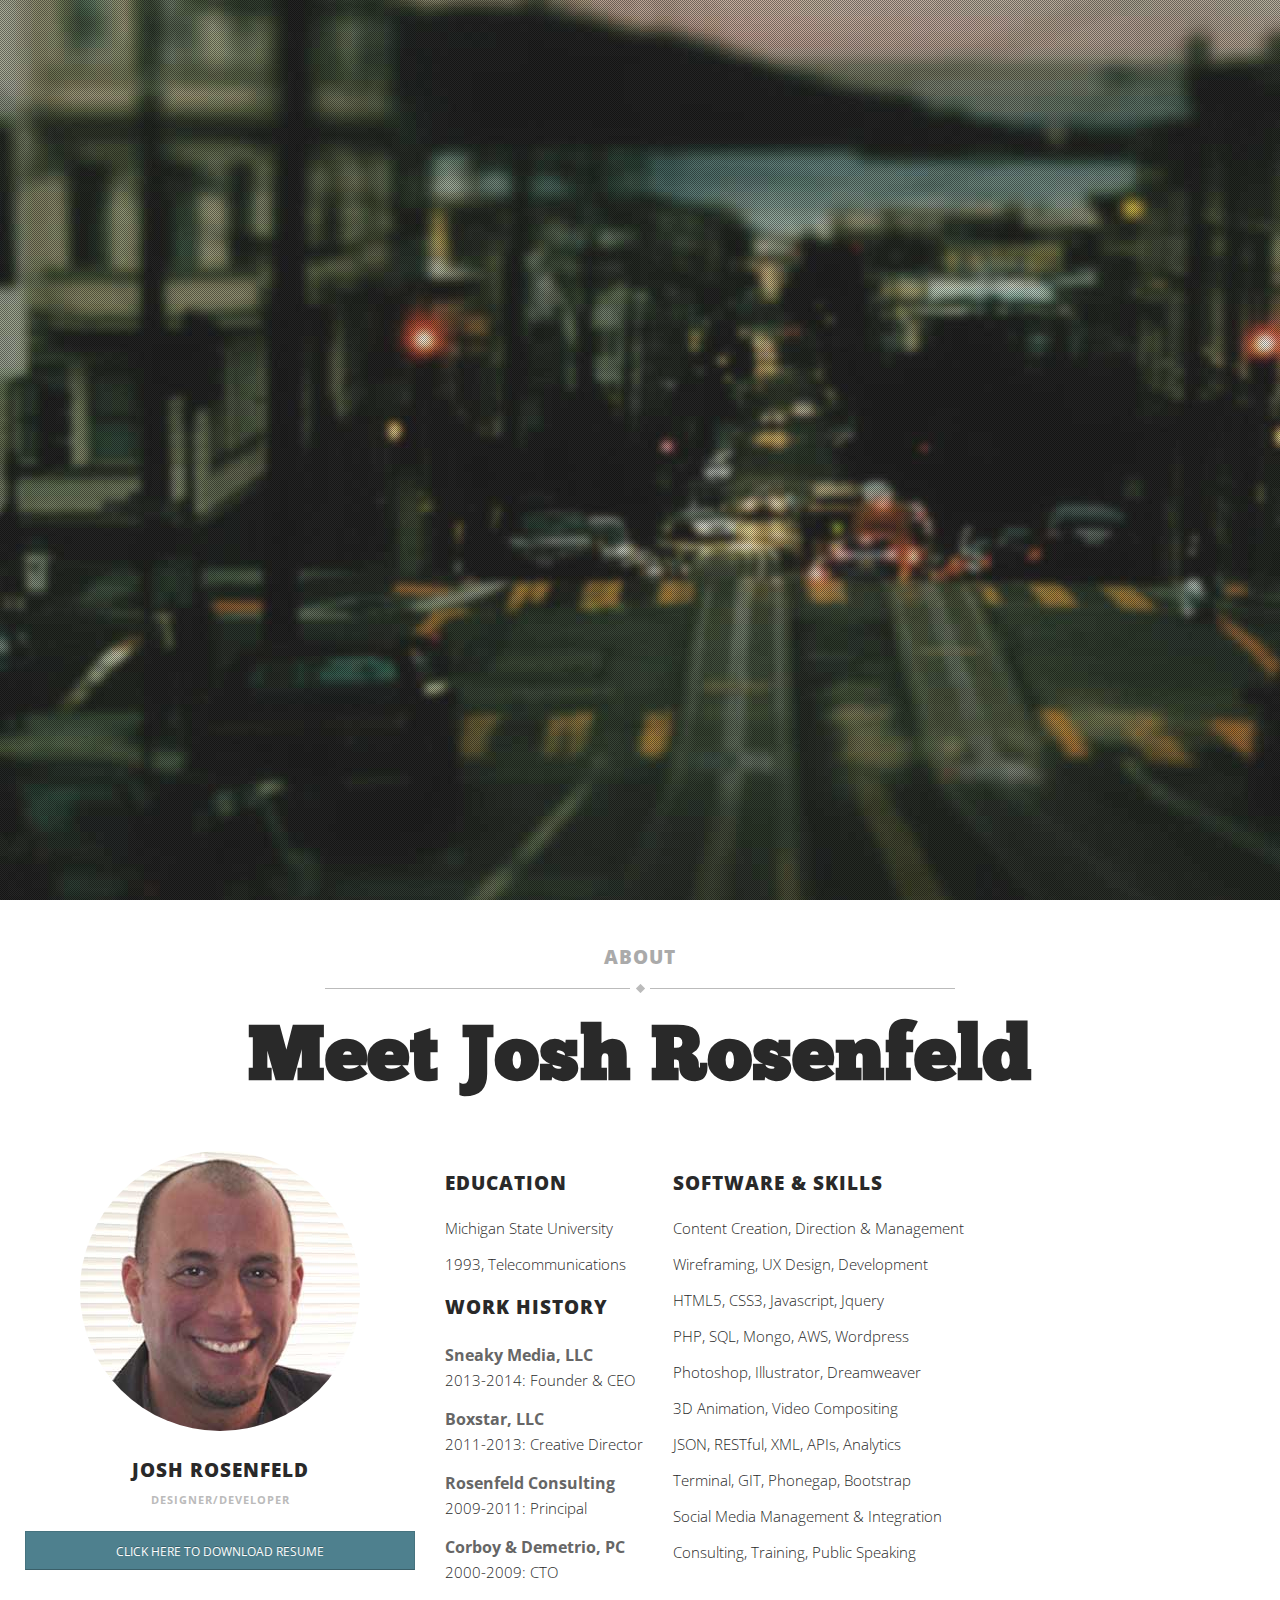
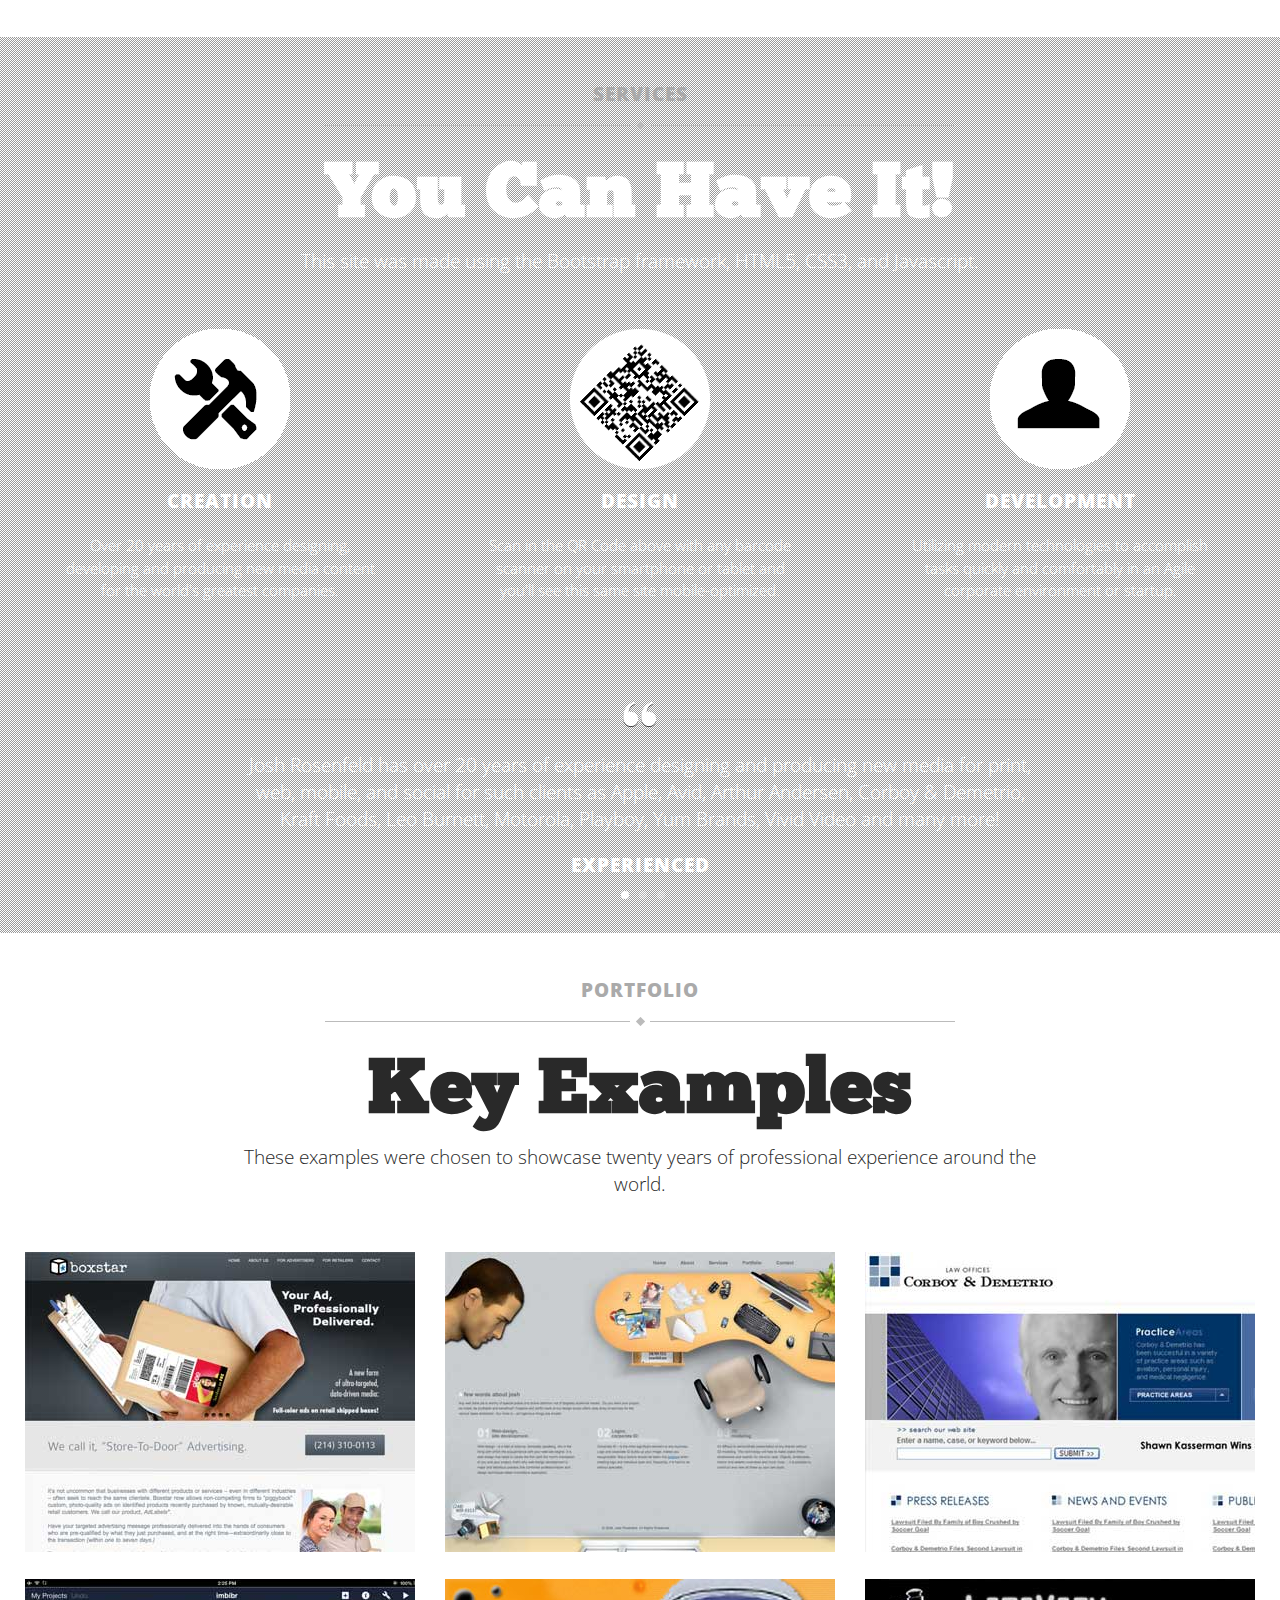
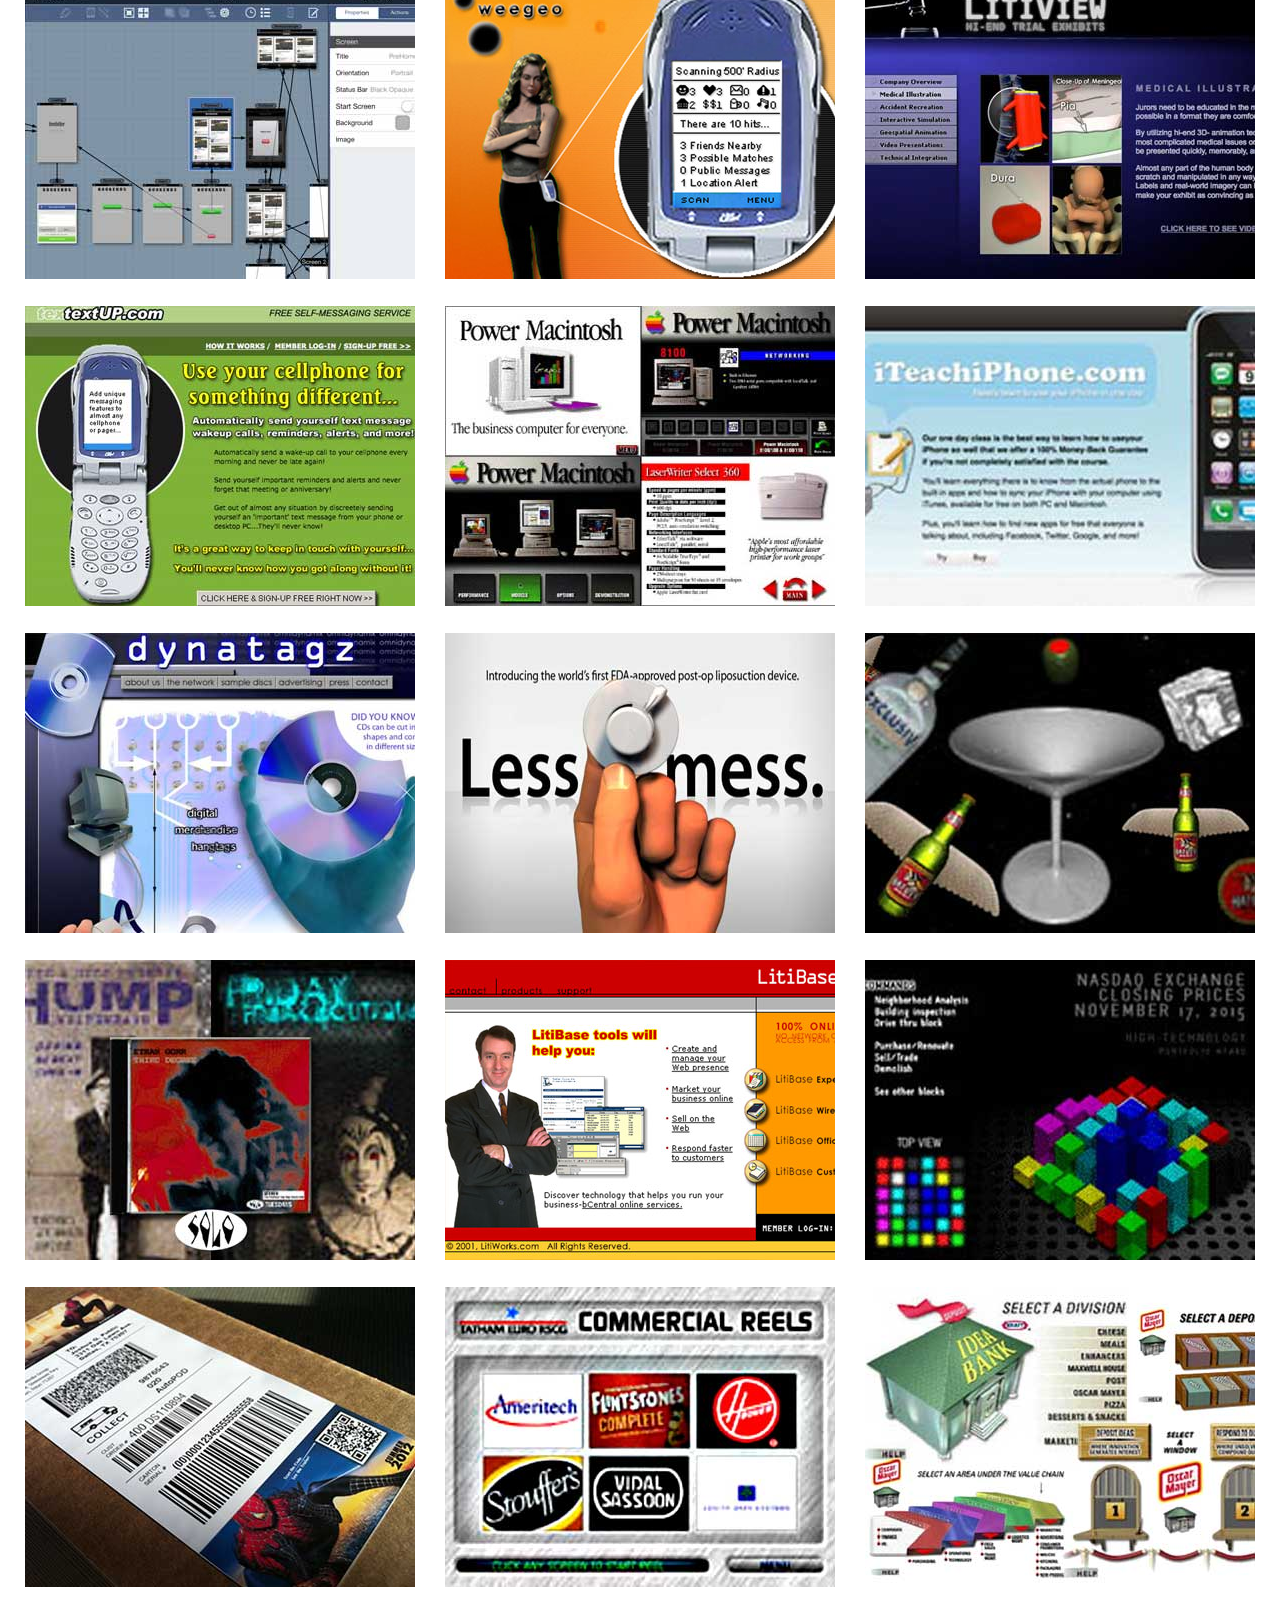
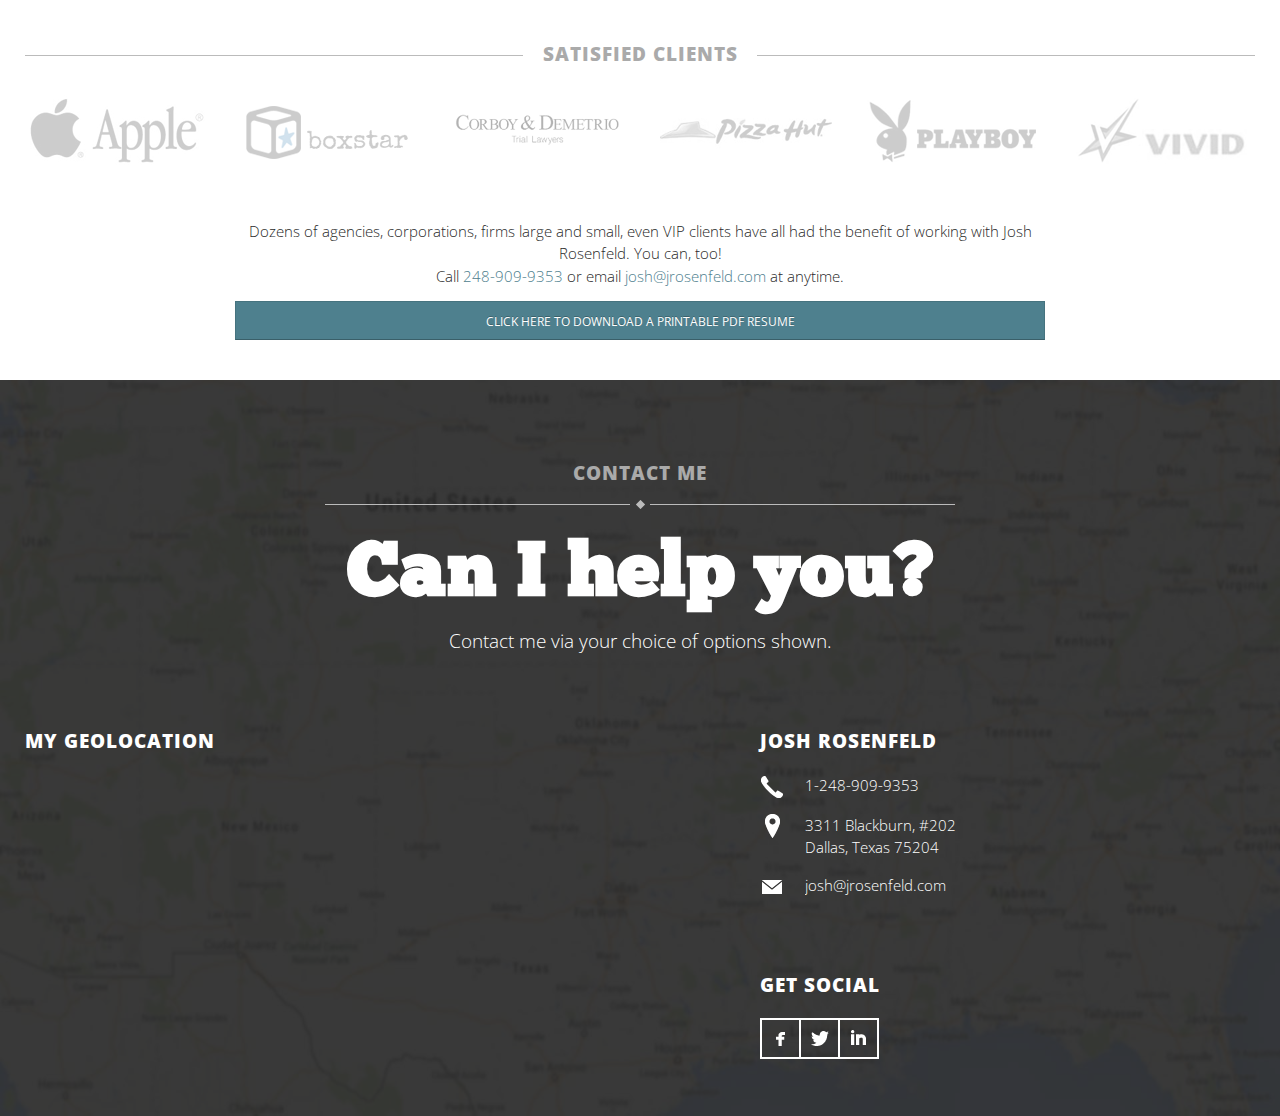
==== index.html @ c7f71e77 "First Commit" ====
<!DOCTYPE html>
<html lang="en">
  <head>
    <!-- META DATA -->
    <meta charset="utf-8">
    <meta name="viewport" content="width=device-width, initial-scale=1.0, user-scalable=0, minimum-scale=1.0, maximum-scale=1.0">
    <meta name="apple-mobile-web-app-capable" content="yes">
    <meta name="apple-mobile-web-app-status-bar-style" content="black">

    <meta name="description" content="Josh Rosenfeld portfolio and resume website. Responsive design on a framework from a wireframe in HTML with CSS3.">
    <title>josh rosenfeld</title>

    <link rel="apple-touch-icon-precomposed" sizes="144x144" href="assets/images/ico/apple-touch-icon-144-precomposed.png">
    <link rel="apple-touch-icon-precomposed" sizes="114x114" href="assets/images/ico/apple-touch-icon-114-precomposed.png">
      <link rel="apple-touch-icon-precomposed" sizes="72x72" href="assets/images/ico/apple-touch-icon-72-precomposed.png">
                    <link rel="apple-touch-icon-precomposed" href="assets/images/ico/apple-touch-icon-57-precomposed.png">
                                   <link rel="shortcut icon" href="assets/images/ico/favicon.png">

    <!-- STYLESHEETS -->
    <link rel="stylesheet" href="assets/style/bootstrap.css" type="text/css" />

    <!-- GOOGLE WEB FONTS -->
    <link href='http://fonts.googleapis.com/css?family=Open+Sans:300italic,400italic,600italic,700italic,800italic,400,700,600,300,800' rel='stylesheet' type='text/css'>
</head>
<body>
    <!-- NAVIGATION -->
    <nav class="fixed-top" id="navigation">
        <div class="container">
            <div class="row-fluid">
                <div class="span12 center">
                    <!-- LOGO -->
                    <a class="brand pull-left" href="./">
                        <img src="assets/images/logo.png" alt="rosenfeld">
                    </a>
                    <!-- END LOGO -->

                    <!-- MOBILE MENU BUTTON -->
                    <div class="mobile-menu" data-toggle="collapse" data-target=".nav-collapse">
                        <span class="icon-bar"></span>
                        <span class="icon-bar"></span>
                        <span class="icon-bar"></span>
                    </div>
                    <!-- END MOBILE MENU BUTTON -->

                    <!-- MAIN MENU -->
                    <ul id="main-menu" class="nav-collapse collapse">
                        <li><a href="#page-welcome">Home</a></li>
                        <li><a href="#page-about">About</a></li>
                        <li><a href="#page-features">Services</a></li>
                        <li><a href="#page-work">Portfolio</a></li>
                        <li><a href="#page-contact">Contact</a></li>
                    </ul>
                    <!-- END MAIN MENU -->

                    <!-- SOCIAL ICONS -->
                    <div class="social-icons hover-big pull-right">
                        <a href="https://facebook.com/rosenfeld.josh" class="sicon-facebook"><i>Facebook</i></a>
                        <a href="http://twitter.com/joshrosenfeld" class="sicon-twitter"><i>Twitter</i></a>
                        <a href="http://www.linkedin.com/in/rosenlink" class="sicon-linkedin"><i>LinkedIn</i></a>
					</div>
                    <!-- END SOCIAL ICONS -->
                </div>
            </div>
        </div>
    </nav>
    <!-- END NAVIGATION -->

    <!-- PAGE | WELCOME -->
    <div class="pages white paralax page-welcome" id="page-welcome">
        <div class="overlay"></div>
        <!-- Centralized content -->
        <div class="centralized">
            <div class="container">
                <div class="row-fluid">
                    <div class="span12 center">
                        <!-- Animated logo -->
                        <div class="logo">
                            <div class="scrollNormal">
                                <a href="#page-about">
                                    <img src="assets/images/pages/welcome/logo_welcome.png" width="140" height="140" alt="Josh Rosenfeld">
                                </a>
                            </div>
                            <div class="scrollDown">
                                <a href="#page-about">
                                    <img src="assets/images/pages/welcome/logo2_welcome.png" width="140" height="140" alt="Josh Rosenfeld">
                                </a>
                            </div>
                        </div>

                        <div class="line-divider" id="welcome-messages">
                            <ul class="slides">
                                <li>
                                    <h1>Developer</h1>
                                </li>
                                <li>
                                    <h1>Designer</h1>
                                </li>
                                <li>
                                    <h1>Programmer</h1>
                                </li>
                                <li>
                                    <h1>Production</h1>
                                </li>
                                <li>
                                    <h1>Marketing</h1>
                                </li>
                                <li>
                                    <h1>Management</h1>
                                </li>
                            </ul>
                        </div>
                        <p>A Single Page Resume/Portfolio</p>
                        <div class="social-icons sicon-white bordered">
                            <a href="https://facebook.com/rosenfeld.josh" class="sicon-facebook"><i>Facebook</i></a>
                        <a href="http://twitter.com/joshrosenfeld" class="sicon-twitter"><i>Twitter</i></a>
                        <a href="http://www.linkedin.com/in/rosenlink" class="sicon-linkedin"><i>LinkedIn</i></a>                        </div>
                    </div>
                </div>
            </div>
        </div>
    </div>
    <!-- END PAGE | Welcome -->

   <!-- PAGE | ABOUT -->
    <div class="pages page-about" id="page-about">
        <div class="container">
            <!-- Header -->
            <header>
                <h4 class="line-divider">About</h4>
                <h1>Meet Josh Rosenfeld</h1>
               <!-- <div class="row">
                    <div class="span8 offset2">
                        <p>
                            Josh Rosenfeld has over 20 years of experience designing and producing new media for print, web, mobile, and social for such clients as Apple, Avid, Arthur Andersen, Corboy & Demetrio, Kraft Foods, Leo Burnett, Motorola, Playboy, Yum Brands, Vivid Video and many more! Josh utilizes modern technologies, techniques and frameworks to accomplish his tasks quickly and is comfortable in an Agile corporate environment or at a startup.
                        </p>
                    </div>
                </div> -->
            </header>
            <!-- End Header -->

            <!-- Article -->
            <article>
                <ul class="thumbnails about-items">
                    <li class="span4 center">
                         <div class="item">

                            <img class="img-circle" src="assets/images/pages/about/280.jer.jpg" alt="Josh Rosenfeld">
                            <div class="about-overlay img-circle">
                                <div class="social-icons sicon-white">
                                    <a href="https://facebook.com/rosenfeld.josh" class="sicon-facebook"><i>Facebook</i></a>
                        <a href="http://twitter.com/joshrosenfeld" class="sicon-twitter"><i>Twitter</i></a>
                        <a href="http://www.linkedin.com/in/rosenlink" class="sicon-linkedin"><i>LinkedIn</i></a>                                </div>
                            </div>
                        </div>

                        <!-- Team member name and function -->
                        <h5>
                            Josh Rosenfeld<br/>
                            <small>Designer/Developer</small>
                        </h5>

                        <!-- Team member short info -->
                        <p class="smallFontBy08"><button class="btn btn-lg btn-primary btn-block" type="submit"><a href="joshrosenfeld.resume.pdf" target="new"><span style="font-size:12px; font-color: #ffffff; color: #ffffff" >CLICK HERE TO DOWNLOAD RESUME</span></a></button></p>
                    </li>

                    <!-- Eud-->


                    <li><h5>Education</h5>
                        <!-- Team member short info -->
                       <p class="smallFontBy08">Michigan State University</p>
                       <p class="smallFontBy08">1993, Telecommunications</p>
                        <h5>Work History</h5>
                        <!-- Team member short info -->
                        <small style="color:#666"><strong>Sneaky Media, LLC</strong></small>
                        <p class="smallFontBy08">2013-2014: Founder & CEO</p>
                        <small style="color:#666"><strong>Boxstar, LLC</strong></small>
                        <p class="smallFontBy08">2011-2013: Creative Director</p>
                        <small style="color:#666"><strong>Rosenfeld Consulting</strong></small>
                        <p class="smallFontBy08">2009-2011: Principal</p>
                            <small style="color:#666"><strong>Corboy & Demetrio, PC</strong></small>
                            <p class="smallFontBy08">2000-2009: CTO</p>
                    </li>

					<!-- Skillset-->


                    <li>
					<h5>SOFTWARE & SKILLS</h5>
					<p class="smallFontBy08">Content Creation, Direction & Management</p>
						<p class="smallFontBy08">Wireframing, UX Design, Development</>
                        <p class="smallFontBy08">HTML5, CSS3, Javascript, Jquery</p>
                        <p class="smallFontBy08">PHP, SQL, Mongo, AWS, Wordpress</p>
                        <p class="smallFontBy08">Photoshop, Illustrator, Dreamweaver</p>
                        <p class="smallFontBy08">3D Animation, Video Compositing</p>
                        <p class="smallFontBy08">JSON, RESTful, XML, APIs, Analytics</p>
                        <p class="smallFontBy08">Terminal, GIT, Phonegap, Bootstrap</p>
					<!-- <small style="color:#666"><strong>OTHER</strong></small> -->
					<p class="smallFontBy08">Social Media Management & Integration</p>
                       <p class="smallFontBy08">Consulting, Training, Public Speaking</p>
                       </li>

               </article>
            <!-- End Article -->
        </div>
    </div>
    <!-- END PAGE | ABOUT -->

    <!-- PAGE | FEATURES  -->
    
    <div class="pages white paralax page-features" id="page-features">
        <div class="overlay"></div>
        <div class="container">
             <!-- Header -->
            <header>
                <h4 class="line-divider">Services</h4>
                <h1>You Can Have It!</h1>
                <div class="row">
                    <div class="span8 offset2">
                        <p>This site was made using the Bootstrap framework, HTML5, CSS3, and Javascript.</p>
                    </div>
                </div>
            </header>
             <!-- End Header -->

             <!-- Article -->
            <article>
                <!-- Features blocks -->
                <div class="row-fluid">
                    <div class="span4 center">
                        <img src="assets/images/pages/features/about01a.png" alt="Content Creation">
                        <h5>Creation</h5>
                        <p class="smallFontBy08 cutBy10">Over 20 years of experience designing, developing and producing new media content  for the world's greatest companies.</p>
                    </div>
                    <div class="span4 center">
                        <img src="assets/images/pages/features/aboutJRQR.png" alt="QR Code">
                        <h5>DESIGN</h5>
                        <p class="smallFontBy08 cutBy10">Scan in the QR Code above with any barcode scanner on your smartphone or tablet and you'll see this same site mobile-optimized.</p>
                    </div>
                    <div class="span4 center">
                        <img src="assets/images/pages/features/aboutHead.png" alt="Development">
                        <h5>DEVELOPMENT</h5>
                        <p class="smallFontBy08 cutBy10">Utilizing modern technologies to accomplish tasks quickly and comfortably in an Agile corporate environment or startup.</p>
                    </div>
                </div>
                <!-- Testimonials where here-->
                
                <div class="row-fluid">
                    <div class="span8 offset2">
                        <div class="quote center">
                            <div id="quote-slider" class="slide">
                                <!-- Carousel items -->
                                <div class="carousel-inner">
                                    <div class="active item">
                                        Josh Rosenfeld has over 20 years of experience designing and producing new media for print, web, mobile, and social for such clients as Apple, Avid, Arthur Andersen, Corboy & Demetrio, Kraft Foods, Leo Burnett, Motorola, Playboy, Yum Brands, Vivid Video and many more! 
                                        <h5>Experienced</h5>
                                    </div>
                                    <div class="item">
                                        Josh utilizes modern technologies, techniques and frameworks to accomplish his tasks quickly and is comfortable in an Agile corporate environment or at a startup. This site was created using Responsive Design techniques and a framework called Bootstrap. 
                                        <h5>Efficient</h5>
                                    </div>
                                    <div class="item">
                                        Josh has worked with numerous startups both by himself and with others. As with most entrepreneurs, he has experienced the ups and downs that come with the territory and is prepared to do it again with the right idea, partners, and of course, investors!
                                        <h5>Entrepreneurial</h5>
                                    </div>
                                </div>
                                <!-- Carousel indicators -->
                                <ol class="carousel-indicators">
                                    <li data-target="#quote-slider" data-slide-to="0" class="active"></li>
                                    <li data-target="#quote-slider" data-slide-to="1"></li>
                                    <li data-target="#quote-slider" data-slide-to="2"></li>
                                </ol>
                            </div>
                        </div>
                    </div>
 <!-- Testimonials where here-->
            </article>
            <!-- End Article -->
        </div>
    </div>
    
    <!-- END PAGE | FEATURES -->


    <!-- PAGE | WORK -->
    <div class="pages page-work" id="page-work">
        <div class="container">
            <!-- Header -->
            <header>
                <h4 class="line-divider">Portfolio</h4>
                <h1>Key Examples</h1>
                <!-- Short desciption about Work in general -->
                <div class="row">
                    <div class="span8 offset2">
                        <p>These examples were chosen to showcase twenty years of professional experience around the world.</p>
                    </div>
                </div>

                <!-- Sub menu -->

                <!--
                Params:
                    plugin-filter: Defines links for filtering.
                -->
              
            </header>
            <!-- End Header -->

            <!-- Article -->
            <article>
                <!-- Portfolio items
                    Params:
                        plugin-filter-elements: Defines items for filtering, each item has class which defines filter value.
                        portfolio-items: Customise portfolio items for hover effect.
                -->
                <ul class="thumbnails plugin-filter-elements portfolio-items">
                    <li class="span4 mix strategy production interface programming marketing other">
                        <a href="#pages/portfolio/boxstar.html" data-destination="portfolio-items" data-insert="before">
                            <!-- Portfolio image -->
                            <img src="pages/portfolio/boxstar.jpg" alt="Boxstar">

                            <!-- Portfolio name, activated on hover -->
                            <div class="portfolio-overlay">
                                <h4>Boxstar Media</h4>
                            </div>
                        </a>
                    </li>
                    <li class="span4 mix strategy marketing other">
                          <a href="#pages/portfolio/jrosenfeld.html" data-destination="portfolio-items" data-insert="before">
                            <img src="pages/portfolio/jrosenfeld.jpg" alt="Rosenfeld">
                            <div class="portfolio-overlay">
                                <h4>Rosenfeld Consulting</h4>
                            </div>
                         </a>
                    </li>                                        
                    <li class="span4 mix production interface programming marketing other">
                        <a href="#pages/portfolio/corboy.html" data-destination="portfolio-items" data-insert="before">
                            <img src="pages/portfolio/corboy.jpg" alt="Corboy">
                            <div class="portfolio-overlay">
                                <h4>Corboy & Demetrio</h4>
                            </div>
                        </a>
                    </li>

                    <li class="span4 mix strategy interface marketing">
                        <!-- <a href="#work" data-destination="portfolio-items" data-insert="before"> -->
                            <img src="pages/portfolio/bookends1.jpg" alt="User Experience">
                            <div class="portfolio-overlay">
                                <h4>Interface Design</h4>
                            </div>
                        </a>
                    </li>
                    <li class="span4 mix production programming interface">
                        <!-- <a href="#work" data-destination="portfolio-items" data-insert="before"> -->
                            <img src="pages/portfolio/weegeo.390.jpg" alt="Weegeo">
                            <div class="portfolio-overlay">
                                <h4>Geolocation</h4>
                            </div>
                        <!-- </a> -->
                    </li>
					<li class="span4 mix production other">
                      <!-- <a href="#work" data-destination="portfolio-items" data-insert="before"> -->
                            <img src="pages/portfolio/litiview.jpg" alt="Litiview">
                            <div class="portfolio-overlay">
                                <h4>3D Animation</h4>
                            </div>
                        <!-- </a> -->
                    </li>

                    <li class="span4 mix strategy interface programming">
                      <!-- <a href="#work" data-destination="portfolio-items" data-insert="before"> -->
                            <img src="pages/portfolio/textup.jpg" alt="Textup">
                            <div class="portfolio-overlay">
                                <h4>Mobile Application</h4>
                            </div>
                       <!-- </a> -->
                    </li>
                    <li class="span4 mix production programming interface">
                           <!-- <a href="#work" data-destination="portfolio-items" data-insert="before"> -->
                           <img src="pages/portfolio/apple.390.jpg" alt="Litiview">
                            <div class="portfolio-overlay">
                                <h4>Interactive Kiosks</h4>
                            </div>
                        <!-- </a> -->
                    </li>
                    <li class="span4 mix production other">
                       <!-- <a href="#work" data-destination="portfolio-items" data-insert="before"> -->
                            <img src="pages/portfolio/iteach.jpg" alt="Training">
                            <div class="portfolio-overlay">
                                <h4>Training</h4>
                            </div>
                        <!-- </a> -->
                    </li>
                    <li class="span4 mix production interface programming marketing">
                       <!-- <a href="#work" data-destination="portfolio-items" data-insert="before"> -->
                            <img src="pages/portfolio/dynatagz.jpg" alt="Dynatagz">
                            <div class="portfolio-overlay">
                                <h4>Marketing</h4>
                            </div>
                        <!-- </a> -->
                    </li>
                    <li class="span4 mix strategy marketing other">
                       <!-- <a href="#work" data-destination="portfolio-items" data-insert="before"> -->
                            <img src="pages/portfolio/lipodri.jpg" alt="Lipodri">
                            <div class="portfolio-overlay">
                                <h4>3D Animation</h4>
                            </div>
                        <!-- </a> -->
                    </li>
                    <li class="span4 mix strategy marketing other">
                        <!-- <a href="#work" data-destination="portfolio-items" data-insert="before"> -->
                            <img src="pages/portfolio/bacardi.390.jpg" alt="apple">
                            <div class="portfolio-overlay">
                                <h4>Screensavers</h4>
                            </div>
                        <!-- </a> -->
                    </li>
                    <li class="span4 mix strategy marketing other">
                     <!-- <a href="#work" data-destination="portfolio-items" data-insert="before"> -->
                            <img src="pages/portfolio/solo.390.jpg" alt="Solo">
                            <div class="portfolio-overlay">
                                <h4>Print Design</h4>
                            </div>
                        <!-- </a> -->
                    </li>

<li class="span4 mix strategy marketing other">
                       <!-- <a href="#work" data-destination="portfolio-items" data-insert="before"> -->
                            <img src="pages/portfolio/litibase.390.jpg" alt="Litibase">
                            <div class="portfolio-overlay">
                                <h4>Frontend Development</h4>
                            </div>
                        <!-- </a> -->
                    </li>

<li class="span4 mix strategy marketing other">
                       <!-- <a href="#work" data-destination="portfolio-items" data-insert="before"> -->
                            <img src="pages/portfolio/stocks.390.jpg" alt="Stocks">
                            <div class="portfolio-overlay">
                                <h4>UX Interface Design</h4>
                            </div>
                        <!-- </a> -->
                    </li>
                    
                   <li class="span4 mix strategy marketing other">
                       <!-- <a href="#work" data-destination="portfolio-items" data-insert="before"> -->
                            <img src="pages/portfolio/spiderman.390.jpg" alt="QR Codes">
                            <div class="portfolio-overlay">
                                <h4>QR Codes</h4>
                            </div>
                        <!-- </a> -->
                    </li>

<li class="span4 mix strategy marketing other">
                       <!-- <a href="#work" data-destination="portfolio-items" data-insert="before"> -->
                            <img src="pages/portfolio/tatham.390.jpg" alt="Tatham">
                            <div class="portfolio-overlay">
                                <h4>Touchscreen Kiosk</h4>
                            </div>
                        <!-- </a> -->
                    </li>

<li class="span4 mix strategy marketing other">
                       <!-- <a href="#work" data-destination="portfolio-items" data-insert="before"> -->
                            <img src="pages/portfolio/kraft.390.jpg" alt="Kraft">
                            <div class="portfolio-overlay">
                                <h4>Company Intranet</h4>
                            </div>
                        <!-- </a> -->
                    </li>

                 </ul>
            </article>
            <!-- End Article -->

            <!-- Footer
            <footer>
                <div class="show-more-cube">
                     <a href="#pages/portfolio/readmore.html" data-destination="plugin-filter-elements" data-insert="appendTo" data-action="remove">
                        <span>Show<br/>More</span>
                    </a>
                </div>
            </footer>
            End footer -->
        </div>
    </div>
    <!-- END PAGE | WORK -->

    <!-- PAGE | CLIENTS -->
    <div class="pages page-clients" id="page-clients">
        <div class="container">
            <h4 class="line-divider-inline center">Satisfied clients</h4>
            <!-- Client logos -->
            <div class="row-fluid">
                <div class="span2 center">
                    <img src="assets/images/pages/clients/apple.png" alt="Apple">
                </div>
                <div class="span2 center">
                    <img src="assets/images/pages/clients/boxstar.png" alt="Boxstar">
                </div>
                <div class="span2 center">
                    <img src="assets/images/pages/clients/corboy.png" alt="Corboy">
                </div>
                <div class="span2 center">
                    <img src="assets/images/pages/clients/pizzahut.png" alt="Yum Brands">
                </div>
                <div class="span2 center">
                    <img src="assets/images/pages/clients/playboy.png" alt="Playboy">
                </div>
                <div class="span2 center">
                    <img src="assets/images/pages/clients/vivid.png" alt="Vivid">
                </div>
            </div>
            <!-- Short text related to client's -->
            <div class="row-fluid">
                <div class="span8 offset2 center smallFontBy08">
                    <p>Dozens of agencies, corporations, firms large and small, even VIP clients have all had the benefit of working with Josh Rosenfeld. You can, too!<br>Call <a href="tel:12489099353">248-909-9353</a> or email <a href="mailto:josh@jrosenfeld.com" target="new">josh@jrosenfeld.com</a> at anytime.</p>
                    <button class="btn btn-lg btn-primary btn-block" type="submit"><a href="joshrosenfeld.resume.pdf" target="new"><span style="font-size:12px; font-color: #ffffff; color: #ffffff" >CLICK HERE TO DOWNLOAD A PRINTABLE PDF RESUME</span></a></button>
                </div>
            </div>
        </div>
    </div>
    <!-- END PAGE | CLIENTS -->

    <!-- PAGE | CONTACT -->
    <div class="pages black-bg white page-contact" id="page-contact">
    <div class="row-fluid">
                <div class="span8 offset2">

               <!--  <div class="twitterfeed center slide" id="twitterfeed-slider"></div>

                     Sub title / Name of twitter account
                    <h5 class="center">@joshrosenfeld</h5>-->

                </div>
            </div>

        <div class="container">
            <!-- Header -->
            <header>
                <h4 class="line-divider">Contact Me</h4>
                <h1>Can I help you?</h1>
                <div class="row">
                    <div class="span8 offset2">
                        <p>Contact me via your choice of options shown.</p>
                    </div>
                </div>
            </header>
            <!-- End Header -->

            <!-- Start Article -->
            <article>
                <div class="row-fluid">
                    <!-- Contact form  -->
<div class="span6">
                        
                        <h5>MY GEOLOCATION</h5>
                                              
                      <iframe width="100%" height="285" frameborder="0" scrolling="no" marginheight="0" marginwidth="0" src="https://maps.google.com/maps?f=q&amp;source=s_q&amp;hl=en&amp;geocode=&amp;q=3311+Blackburn+Street,+Dallas,+TX&amp;aq=0&amp;oq=3311+Blackbu&amp;sll=33.020812,-96.903088&amp;sspn=0.007916,0.010911&amp;g=3311+Black&amp;ie=UTF8&amp;hq=&amp;hnear=3311+Blackburn+St,+Dallas,+Texas+75219&amp;t=m&amp;z=10&amp;output=embed"></iframe><br />                       
<!--End mc_embed_signup-->  
                        <!-- chimp form end -->
                        
                      
                                                                       
                        <!-- end map -->
                        
                        <!-- Contact form  old
                        <form>
                            <input type="text" class="span12" placeholder="Title" required="required">
                            <input type="email" class="span12" placeholder="Email" required="required">
                            <textarea rows="10" class="span12" required="required"></textarea>
                            <button type="submit" class="btn btn-primary">Submit</button>
                        </form> -->
                    </div>
                    <!-- End Contact form -->
                    <!-- Contact information -->
                    <div class="span5 offset1">
                        <h5>Josh Rosenfeld</h5>
                        <div class="media">
                            <div class="social-icons sicon-white pull-left">
                                <a href="#" class="sicon-phone"><i>Phone</i></a>
                            </div>
                            <div class="media-body smallFontBy08">
                                1-248-909-9353</div>
                        </div>
                        <div class="media">
                            <div class="social-icons sicon-white pull-left">
                                <a href="#" class="sicon-place"><i>Location</i></a>
                            </div>
                            <div class="media-body smallFontBy08">
                                3311 Blackburn, #202<br>Dallas, Texas 75204</div>
                        </div>
                        <div class="media">
                            <div class="social-icons sicon-white pull-left">
                                <a href="#" class="sicon-mail"><i>email</i></a>
                            </div>
                            <div class="media-body smallFontBy08">
                                <a href="mailto:josh@jrosenfeld.com" style="color: white">josh@jrosenfeld.com</a>
                            </div>
                        </div>
                        <br/>
                        <br/>
                        <h5>Get social</h5>
                        <div class="social-icons sicon-white bordered">
                            <a href="https://facebook.com/rosenfeld.josh" class="sicon-facebook"><i>Facebook</i></a>
                        <a href="http://twitter.com/joshrosenfeld" class="sicon-twitter"><i>Twitter</i></a>
                        <a href="http://www.linkedin.com/in/rosenlink" class="sicon-linkedin"><i>LinkedIn</i></a>                            </div>
                    </div>
                    <!-- End Contact information -->
                </div>
            </article>
            <!-- End Article -->

        </div>

        <!-- Background map image -->
        <div id="map-image">
            <img src="assets/images/pages/contact/map_bck.jpg" alt="Treble">
        </div>
    </div>
    <!-- END PAGE | CONTACT -->


    <!-- JQUERY -->
    <script src="assets/js/jquery-1.10.2.min.js" type="text/javascript"></script>


    <!-- TWITTER BOOTSTRAP -->
    <script src="assets/js/bootstrap/bootstrap.min.js" type="text/javascript"></script>
    <!--[if lt IE 9]>
        <script src="assets/js/bootstrap/html5shiv.js"></script>
    <![endif]-->


    <!-- PLUGINS -->
    <script src="assets/js/plugins/jquery.bxslider.min.js" type="text/javascript"></script>
    <script src="assets/js/plugins/jquery.centralized.min.js" type="text/javascript"></script>
    <script src="assets/js/plugins/jquery.fixedonlater.min.js" type="text/javascript"></script>
    <script src="assets/js/plugins/jquery.hashloader.min.js" type="text/javascript"></script>
    <script src="assets/js/plugins/jquery.mixitup.min.js" type="text/javascript"></script>
    <script src="assets/js/plugins/jquery.nav.min.js" type="text/javascript"></script>
    <script src="assets/js/plugins/jquery.parallax-1.1.3.min.js" type="text/javascript"></script>
    <script src="assets/js/plugins/jquery.responsivevideos.min.js" type="text/javascript"></script>
    <script src="assets/js/plugins/jquery.scrollTo.min.js" type="text/javascript"></script>
    <!-- <script src="assets/js/plugins/jquery.tweet.min.js" type="text/javascript"></script>
    <script src="assets/js/plugins/jquery.tweetCarousel.min.js" type="text/javascript"></script> -->


    <!-- INITIALIZE -->
    <script src="assets/js/application/application.min.js" type="text/javascript"></script>


    <!-- GOOGLE ANALYTICS -->
    <script>
  (function(i,s,o,g,r,a,m){i['GoogleAnalyticsObject']=r;i[r]=i[r]||function(){
  (i[r].q=i[r].q||[]).push(arguments)},i[r].l=1*new Date();a=s.createElement(o),
  m=s.getElementsByTagName(o)[0];a.async=1;a.src=g;m.parentNode.insertBefore(a,m)
  })(window,document,'script','//www.google-analytics.com/analytics.js','ga');

  ga('create', 'UA-46423626-1', 'rosenfeld.mobi');
  ga('send', 'pageview');

</script>
</body>
</html>
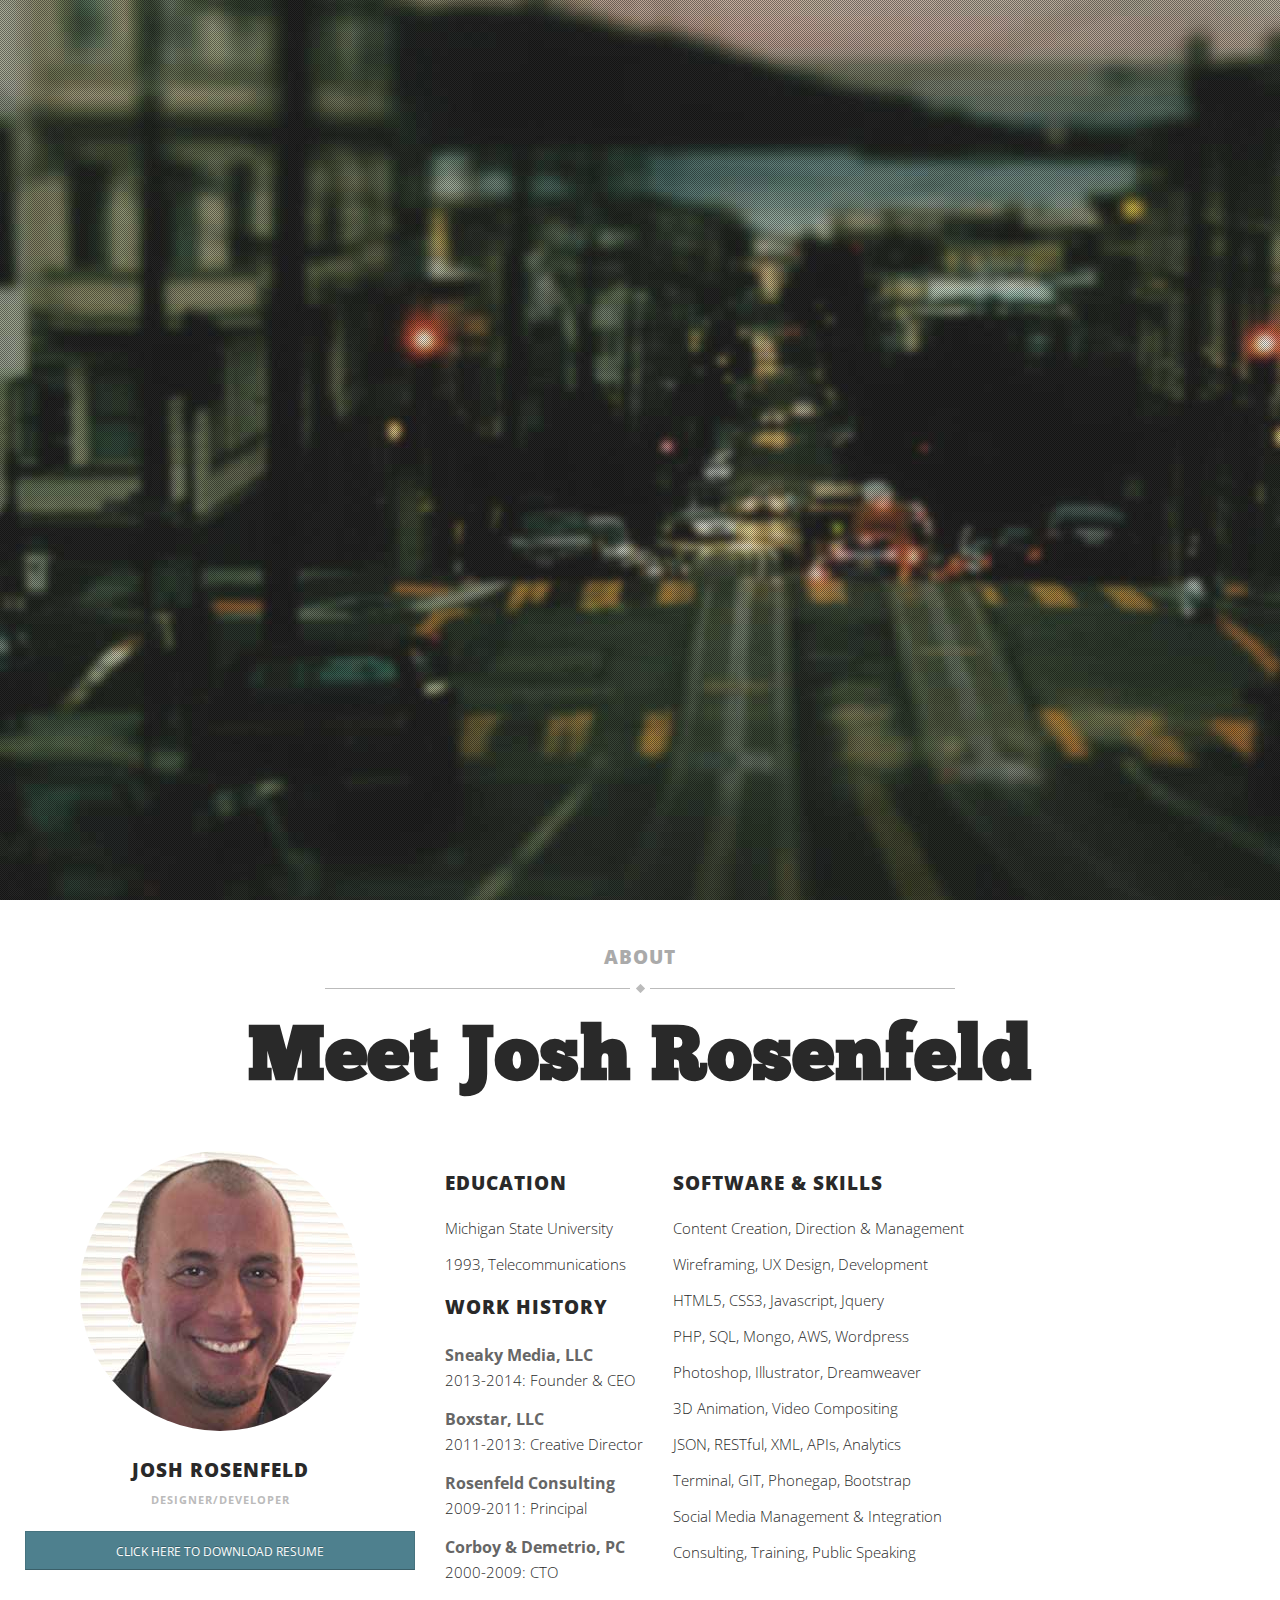
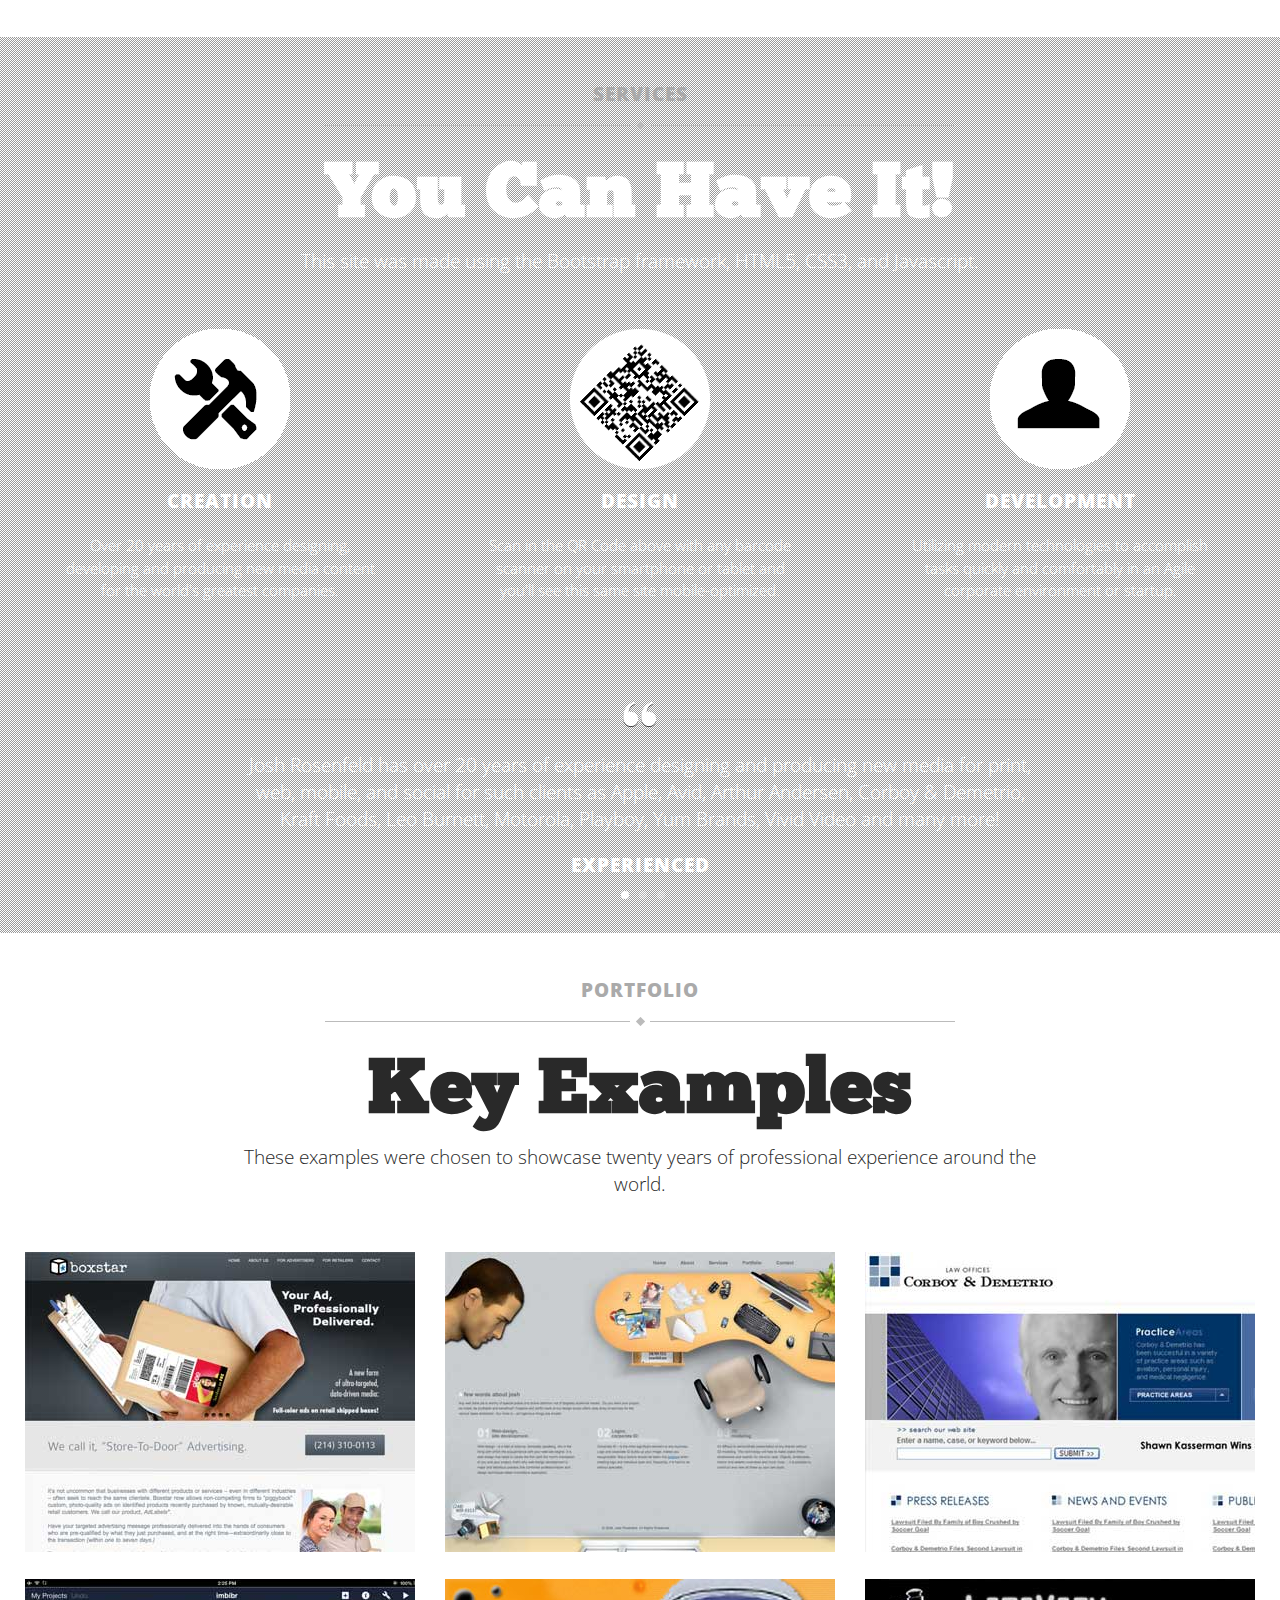
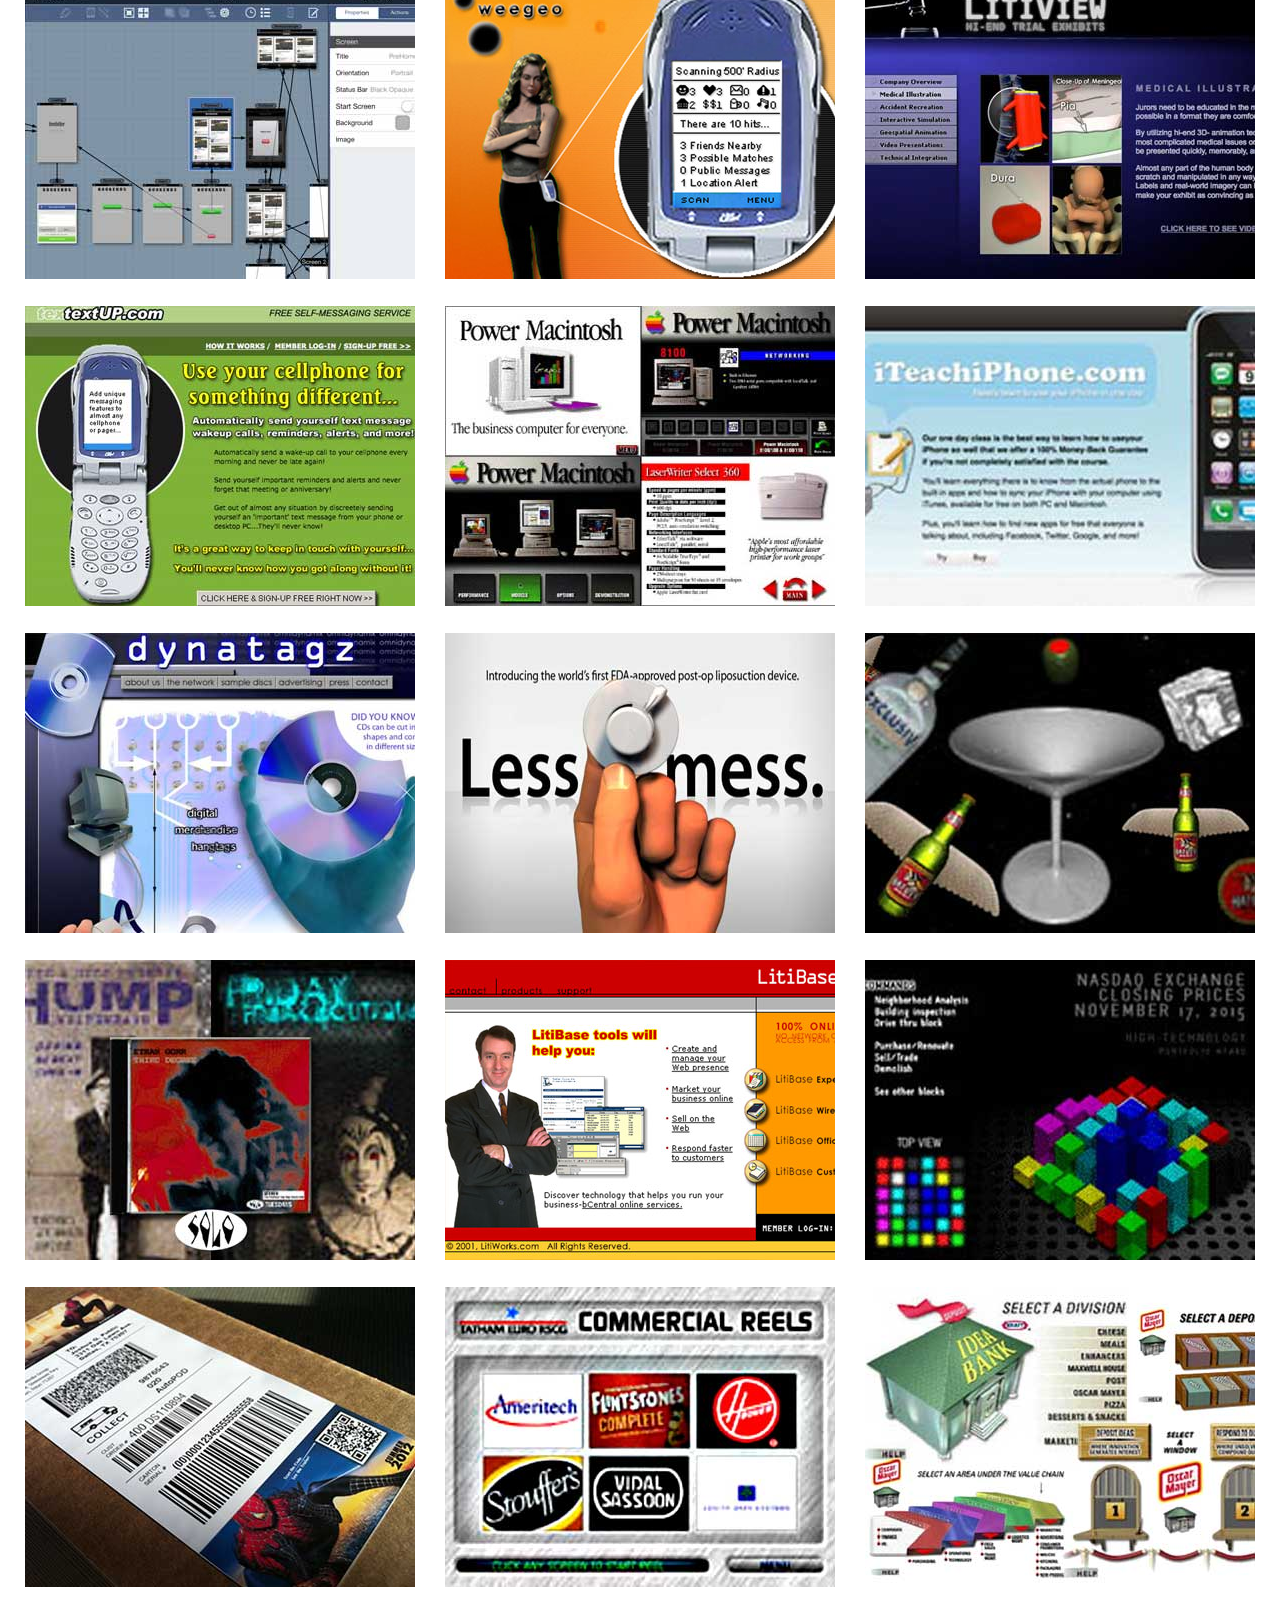
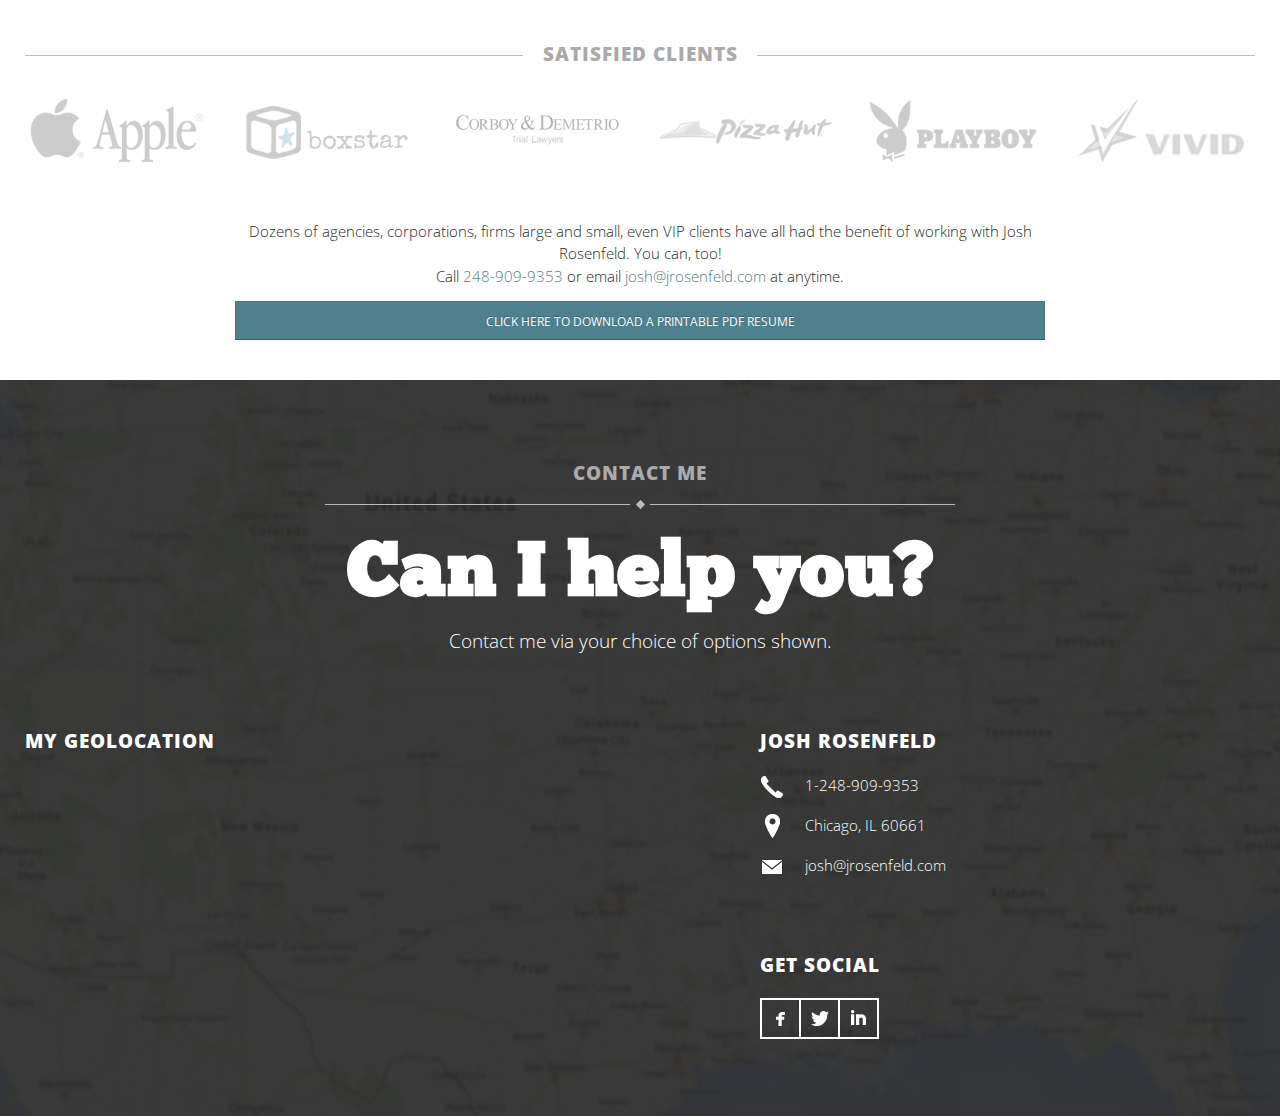
==== commit 0530eca4: "address change" ====
--- a/index.html
+++ b/index.html
@@ -588,7 +588,7 @@
                                 <a href="#" class="sicon-place"><i>Location</i></a>
                             </div>
                             <div class="media-body smallFontBy08">
-                                3311 Blackburn, #202<br>Dallas, Texas 75204</div>
+                                Chicago, IL 60661</div>
                         </div>
                         <div class="media">
                             <div class="social-icons sicon-white pull-left">
